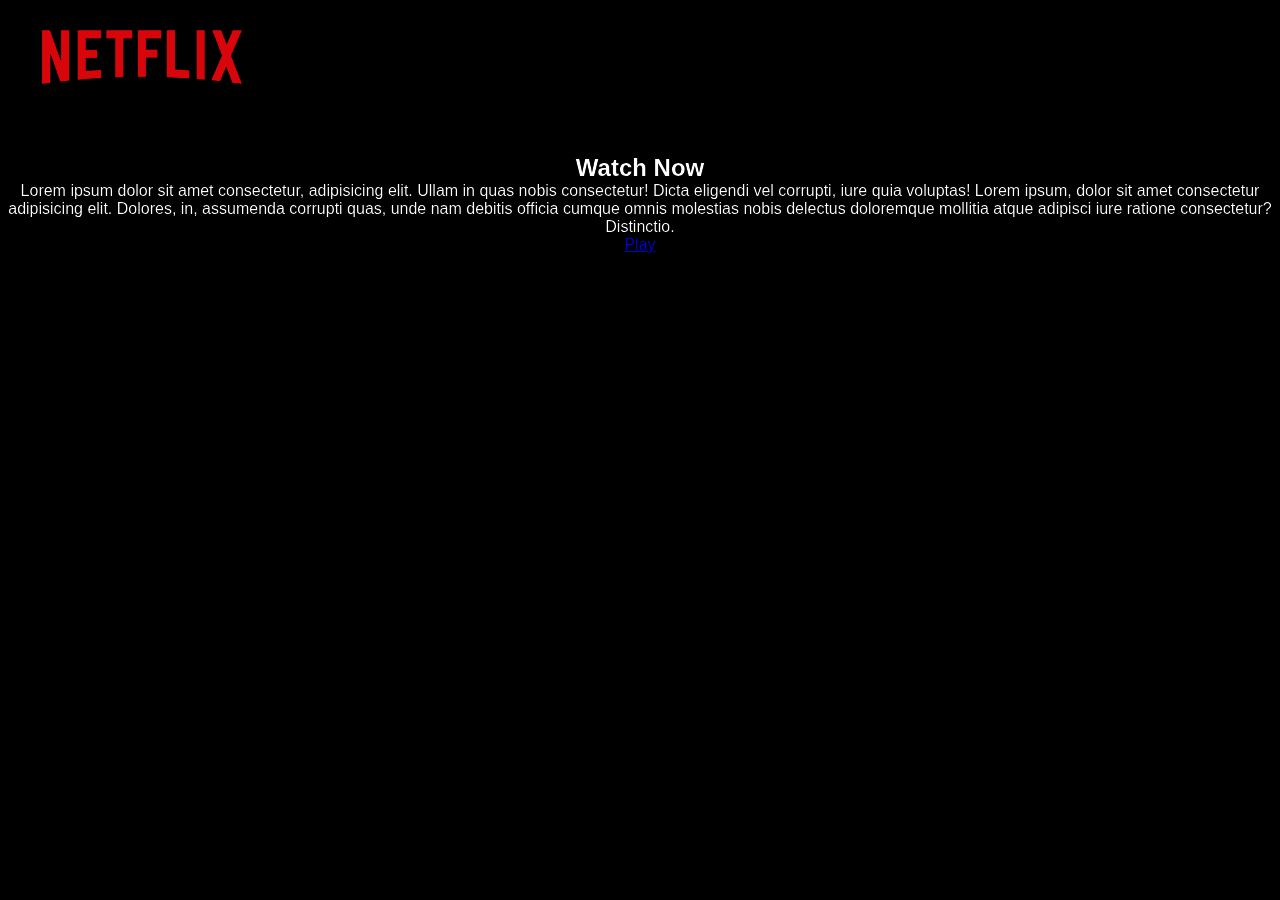
==== browse.html @ e290ffbf "Co-authored-by: Aparna-Tyagi <Aparna-Tyagi@users.noreply.github.com>" ====
<!DOCTYPE html>
<html lang="en">
<head>
    <meta charset="UTF-8">
    <meta http-equiv="X-UA-Compatible" content="IE=edge">
    <meta name="viewport" content="width=device-width, initial-scale=1.0">
    <title>Netflix</title>
    <link rel="stylesheet" href="styles.css">
</head>
<body>
    <section class="video-showcase">
        <div>
            <img class="logo" src="images/logo.png" alt="logo">
        </div>

        <video src="images/movie.mp4" muted loop autoplay></video>

        <div class="overlay"></div>

        <div class="text">
            <h2>Watch Now</h2>
            <p>Lorem ipsum dolor sit amet consectetur, adipisicing elit. Ullam in quas nobis consectetur! Dicta eligendi vel corrupti, iure quia voluptas! Lorem ipsum, dolor sit amet consectetur adipisicing elit. Dolores, in, assumenda corrupti quas, unde nam debitis officia cumque omnis molestias nobis delectus doloremque mollitia atque adipisci iure ratione consectetur? Distinctio.</p>
            <a href="#">Play</a>
        </div>
    </section>

    <script src="index.js"></script>
</body>
</html>
---- styles.css ----
*{
    text-align: center;
    margin: 0;
    padding: 0;
    font-family: Verdana, Geneva, Tahoma, sans-serif;
}

body{
    background-color: black;
    color: white;
}

header{
    background-image: url(images/background.jpg);
    height: 100vh;
}

.overlay{
    position: absolute;
    top: 0;
    left: 0;
    width: 100%;
    height: 100%;
    background: rgba(0, 0, 0, 0.5);
    mix-blend-mode: overlay;
}

.btn{
    background-color: #E50914;
    border: none;
    color: white;
    padding: 8px 18px;
    text-align: center;
    font-size: 16px;
    border-radius: 4px;
    position: flex;
    float: right;
    margin: 30px;
    cursor: pointer;
}

.email-btn{
    background-color: #E50914;
    border: none;
    color: white;
    padding: 8px 18px;
    text-align: center;
    font-size: 16px;
    text-decoration: none;
    height: 36px;
    width: 14rem;
}

.logo{
    position: flex;
    float: left;
    margin: 30px 40px;
    height: 6vh;
}

.showcase{
    position: relative;
    
}

.showcase-content{
    position: absolute;
    z-index: 0;
}


.showcase-content input{
    
    
}

.login-body{
    padding: 60px;
    z-index: 90;
    position: relative;
    max-width: 450px;
    height: 630px;
    margin-left: 37.5%;
    background-color: rgba(0,0,0,0.75);
    border-radius: 10px;
    box-sizing: border-box;
    /* transform: translateX(50%); */
    transform: translateY(18%);
    /* text-align: left; */
}

.login-body h2{
    font-size: 32px;
    color: white;
    margin-top: 0;
    padding-bottom: 10px;
    text-align: left;
}

.login-body input{
    height: 50px;
    width: 100%;
    border-radius: 3px;
    color: white;
    background: #333;
    border: 1px solid #333;
    padding-left: 15px;
    box-sizing: border-box;
    outline: none;
    text-align: left;
}

.input{
    margin-bottom: 25px;

}

.login-body button{
    height: 50px;
    width: 100%;
    color: white;
    background: #e50914;
    border-radius: 3px;
    font-weight: 500;
    font-size: 16px;
    border: 1px solid #e50914;
}

.support{
    display: flex;
    color: #b3b3b3;
    justify-content: space-between;
    font-size: 12px;
}

.support input{
    width: 15px;
    height: 15px;
}

.remember{
    display: flex;
    align-items: center;
}

.remember span{
    margin-right: 10px;
    height: 25px;
}

.login-fb{
    display: flex;
    align-items: center;
    width: 100%;
    color: #737373;
}

.login-fb img{
    width: 20px;
    height: 20px;
}

.login-fb span{
    margin-right: 10px;
    font-size: 13px;
    margin-top: 30px;
}

.login-fb span a{
    text-decoration: none;
    color: #737373;
}

.signup{
    color: #737373;
    font-size: 16px;
    padding: 8px 0 15px 0;
}

.signup a{
    color: white;
    font-size: 16px;
    text-decoration: none;
}

.terms{
    color: #737373;
    font-size: 13px;
}

.terms a{
    text-decoration: none;
    color: #0071eb;
}


footer{
    /* background-color: rgba(0, 0, 0, 0.75); */
    padding-top: 30px;
    color: #737373;
    text-align: left;
    
}

.foot-items{
    position: relative;
    display: inline-block;
    float: left;
    padding: 10vh;
    /* text-align: left; */
}

.foot-items ul li{
    list-style-type: none;
    padding: 10px;
}

.foot-items ul li a{
    text-decoration: none;
    color: #737373;
}
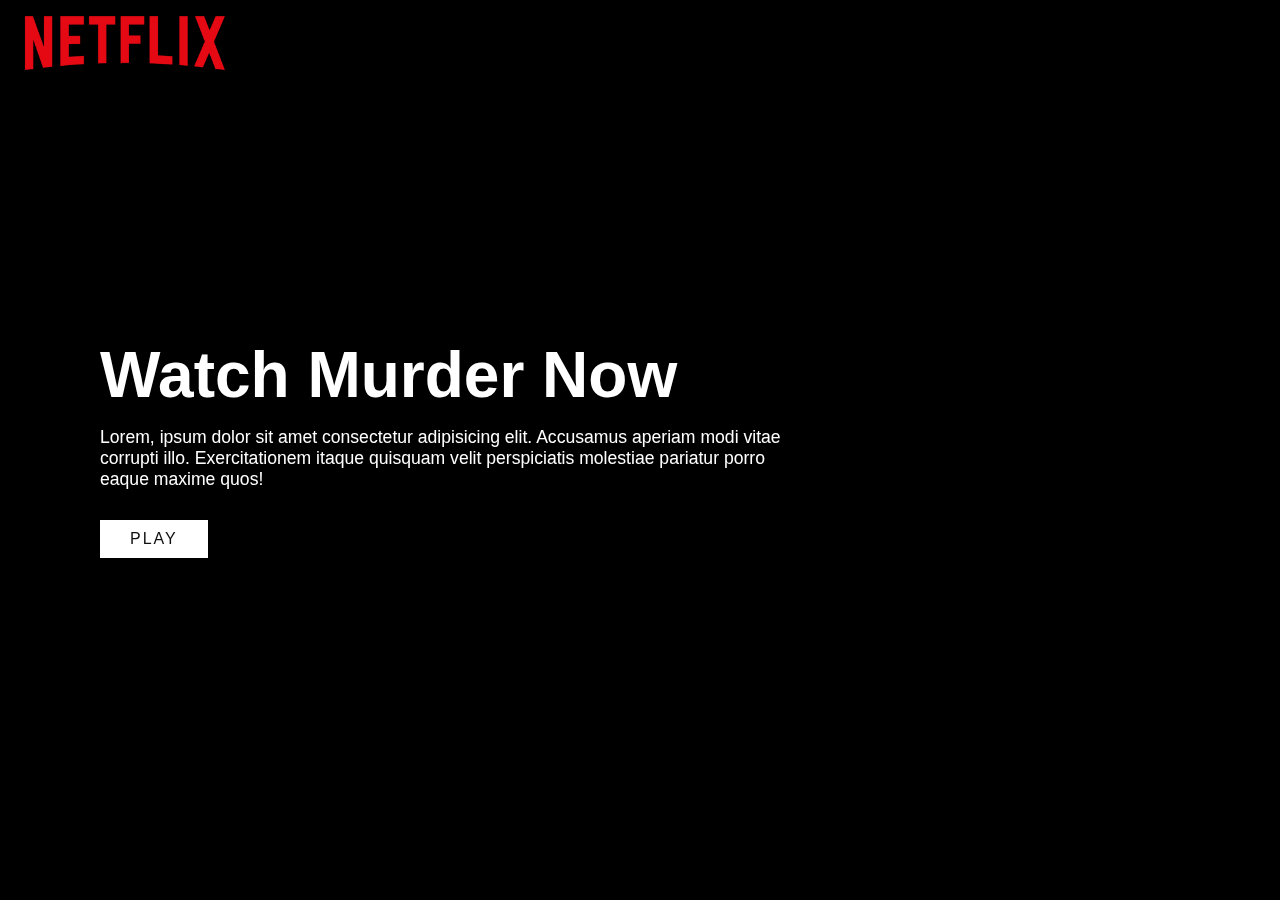
==== commit b2844cd9: "Commit" ====
--- a/browse.html
+++ b/browse.html
@@ -5,21 +5,22 @@
     <meta http-equiv="X-UA-Compatible" content="IE=edge">
     <meta name="viewport" content="width=device-width, initial-scale=1.0">
     <title>Netflix</title>
-    <link rel="stylesheet" href="styles.css">
+    <link rel="stylesheet" href="browse_styles.css">
 </head>
 <body>
-    <section class="video-showcase">
-        <div>
-            <img class="logo" src="images/logo.png" alt="logo">
-        </div>
+    <section class="showcase">
+        <header>
+            <a href="#"><img class="logo" src="images/logo.png" alt="logo"></a>
+            <div class="toggle"></div>
+        </header>
 
         <video src="images/movie.mp4" muted loop autoplay></video>
 
         <div class="overlay"></div>
 
         <div class="text">
-            <h2>Watch Now</h2>
-            <p>Lorem ipsum dolor sit amet consectetur, adipisicing elit. Ullam in quas nobis consectetur! Dicta eligendi vel corrupti, iure quia voluptas! Lorem ipsum, dolor sit amet consectetur adipisicing elit. Dolores, in, assumenda corrupti quas, unde nam debitis officia cumque omnis molestias nobis delectus doloremque mollitia atque adipisci iure ratione consectetur? Distinctio.</p>
+            <h3>Watch Murder Now</h3>
+            <p>Lorem, ipsum dolor sit amet consectetur adipisicing elit. Accusamus aperiam modi vitae corrupti illo. Exercitationem itaque quisquam velit perspiciatis molestiae pariatur porro eaque maxime quos!</p>
             <a href="#">Play</a>
         </div>
     </section>
--- a/browse_styles.css
+++ b/browse_styles.css
@@ -0,0 +1,145 @@
+*{
+    margin: 0;
+    padding: 0;
+    box-sizing: border-box;
+    font-family: 'Poppins', sans-serif;
+  }
+  header
+  {
+    position: absolute;
+    top: 0;
+    left: 0;
+    width: 100%;
+    padding: 40px 100px;
+    z-index: 1000;
+    display: flex;
+    justify-content: space-between;
+    align-items: center;
+  }
+ 
+  .logo{
+    /* position: relative; */
+    float: left;
+    margin: 0px 40px;
+    height: 6vh;
+    z-index: 10;
+    transform: translate(-58%, -50%);
+  }
+  .toggle
+  {
+    position: relative;
+    width: 60px;
+    height: 60px;
+    background: url('images/menu.png');
+    background-repeat: no-repeat;
+    background-size: 30px;
+    background-position: center;
+    cursor: pointer;
+    filter: invert(1);
+  }
+  .toggle.active
+  {
+    background: url('images/menu.png');
+    background-repeat: no-repeat;
+    background-size: 25px;
+    background-position: center;
+    cursor: pointer;
+  }
+  .showcase
+  {
+    position: absolute;
+    right: 0;
+    width: 100%;
+    min-height: 100vh;
+    padding: 100px;
+    display: flex;
+    justify-content: space-between;
+    align-items: center;
+    background: black;
+    transition: 0.5s;
+    z-index: 2;
+  }
+  .showcase.active
+  {
+    right: 300px;
+  }
+  
+  .showcase video
+  {
+    position: absolute;
+    top: 0;
+    left: 0;
+    width: 100%;
+    height: 100%;
+    object-fit: cover;
+    opacity: 0.8;
+  }
+  .overlay
+  {
+    position: absolute;
+    top: 0;
+    left: 0;
+    width: 100%;
+    height: 100%;
+    background: rgba(75, 136, 206, 0.637);
+    mix-blend-mode: overlay;
+  }
+  .text
+  {
+    position: relative;
+    z-index: 10;
+  }
+  
+  .text h3
+  {
+    font-size: 4em;
+    font-weight: 700;
+    color: #fff;
+    line-height: 1em;
+  }
+  .text p
+  {
+    font-size: 1.1em;
+    color: #fff;
+    margin: 20px 0;
+    font-weight: 400;
+    max-width: 700px;
+  }
+  .text a
+  {
+    display: inline-block;
+    font-size: 1em;
+    background: #fff;
+    padding: 10px 30px;
+    text-transform: uppercase;
+    text-decoration: none;
+    font-weight: 500;
+    margin-top: 10px;
+    color: #111;
+    letter-spacing: 2px;
+    transition: 0.2s;
+  }
+  .text a:hover
+  {
+    font-size: 1.2em;
+    /* letter-spacing: 6px; */
+  }
+ 
+
+  
+  @media (max-width: 991px)
+  {
+    .showcase,
+    .showcase header
+    {
+      padding: 40px;
+    }
+    .text h2
+    {
+      font-size: 3em;
+    }
+    .text h3
+    {
+      font-size: 2em;
+    }
+  }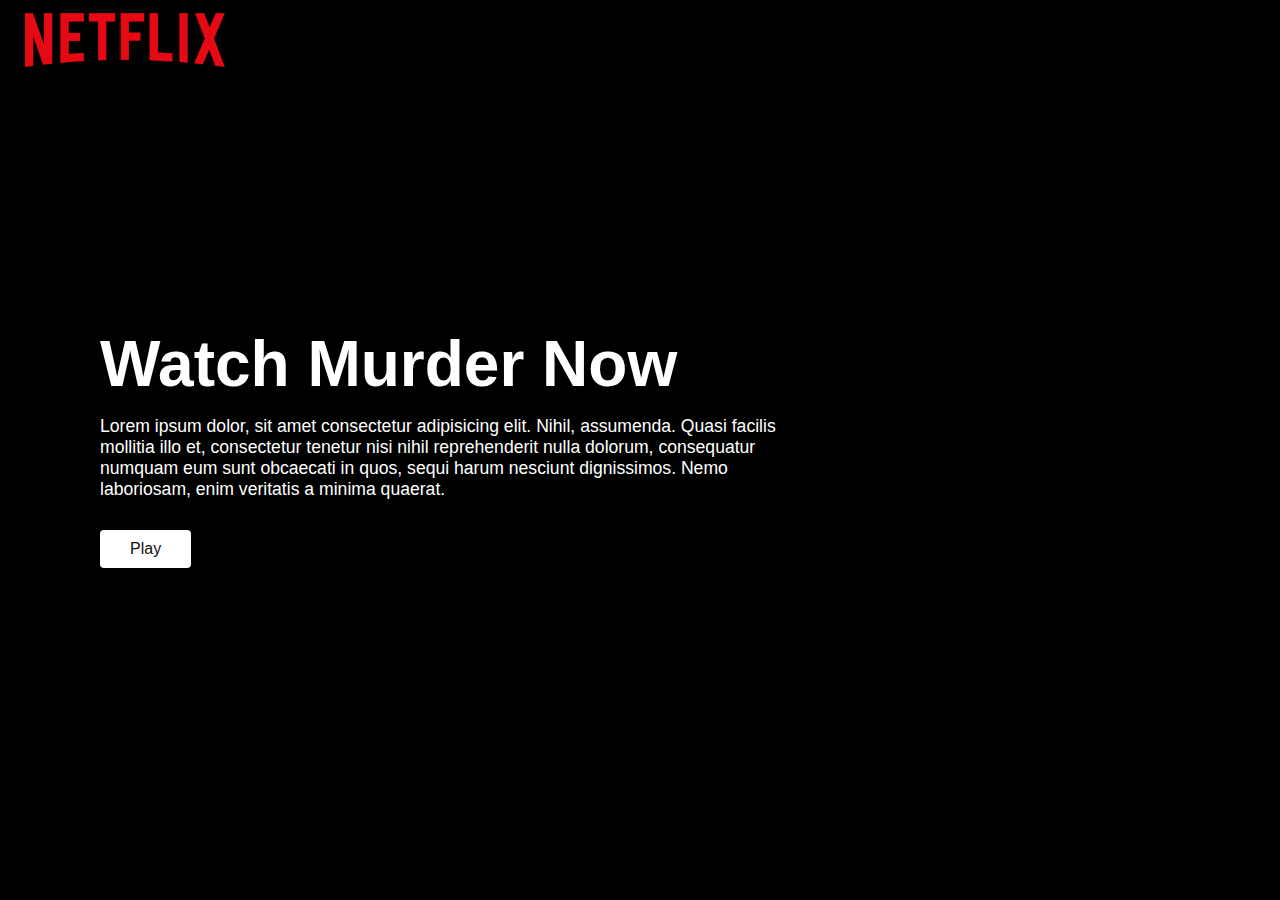
==== commit 0114d05f: "Commit" ====
--- a/browse.html
+++ b/browse.html
@@ -10,21 +10,26 @@
 <body>
     <section class="showcase">
         <header>
-            <a href="#"><img class="logo" src="images/logo.png" alt="logo"></a>
-            <div class="toggle"></div>
+            <a href="index.html"><img class="logo" src="images/logo.png" alt="logo"></a>
         </header>
 
-        <video src="images/movie.mp4" muted loop autoplay></video>
+        <video src="images/movie.mp4" muted autoplay></video>
 
-        <div class="overlay"></div>
+        <!-- <div class="overlay"></div> -->
 
         <div class="text">
             <h3>Watch Murder Now</h3>
-            <p>Lorem, ipsum dolor sit amet consectetur adipisicing elit. Accusamus aperiam modi vitae corrupti illo. Exercitationem itaque quisquam velit perspiciatis molestiae pariatur porro eaque maxime quos!</p>
-            <a href="#">Play</a>
+            <p>Lorem ipsum dolor, sit amet consectetur adipisicing elit. Nihil, assumenda. Quasi facilis mollitia illo et, consectetur tenetur nisi nihil reprehenderit nulla dolorum, consequatur numquam eum sunt obcaecati in quos, sequi harum nesciunt dignissimos. Nemo laboriosam, enim veritatis a minima quaerat.</p>
+            <a class="btn" href="#">Play</a>
+        </div>
+
+        <div class="video-container">
+            <span class="close">X</span>
+            <video src="images/movie.mp4" controls></video>
         </div>
     </section>
 
-    <script src="index.js"></script>
+
+    <script src="browse.js"></script>
 </body>
 </html>--- a/browse_styles.css
+++ b/browse_styles.css
@@ -18,33 +18,13 @@
   }
  
   .logo{
-    /* position: relative; */
     float: left;
     margin: 0px 40px;
     height: 6vh;
     z-index: 10;
     transform: translate(-58%, -50%);
   }
-  .toggle
-  {
-    position: relative;
-    width: 60px;
-    height: 60px;
-    background: url('images/menu.png');
-    background-repeat: no-repeat;
-    background-size: 30px;
-    background-position: center;
-    cursor: pointer;
-    filter: invert(1);
-  }
-  .toggle.active
-  {
-    background: url('images/menu.png');
-    background-repeat: no-repeat;
-    background-size: 25px;
-    background-position: center;
-    cursor: pointer;
-  }
+
   .showcase
   {
     position: absolute;
@@ -105,26 +85,21 @@
     font-weight: 400;
     max-width: 700px;
   }
+
   .text a
   {
     display: inline-block;
     font-size: 1em;
     background: #fff;
     padding: 10px 30px;
-    text-transform: uppercase;
     text-decoration: none;
     font-weight: 500;
     margin-top: 10px;
     color: #111;
-    letter-spacing: 2px;
-    transition: 0.2s;
+    border-radius: 4px;
   }
-  .text a:hover
-  {
-    font-size: 1.2em;
-    /* letter-spacing: 6px; */
-  }
- 
+
+
 
   
   @media (max-width: 991px)
@@ -142,4 +117,52 @@
     {
       font-size: 2em;
     }
-  }+  }
+
+
+
+.video-container{
+  position: fixed;
+  /* top: 0;
+  left: 0; */
+  
+  width: 80%;
+  height: 80%;
+  z-index: 99999;
+  background-color: black;
+  display: flex;
+  justify-content: center;
+  align-items: center;
+  opacity: 0;
+  pointer-events: none;
+  transition: all 0.3s;
+}
+
+
+.video-container .close{
+  position: absolute;
+  top: 5%;
+  right: 25px;
+  font-size: 20px;
+  cursor: pointer;
+  color: white;
+  z-index: 999999;
+}
+
+.video-container video{
+  width: 100%;
+  /* max-width: 500px; */
+  transform: scale(0);
+  box-shadow: 0 20px 20px rgba(0, 0, 0, 0.2);
+  outline: none;
+  transition: all 0.3s;
+}
+
+.video-container.show{
+  pointer-events: all;
+  opacity: 1;
+}
+
+.video-container.show video{
+  transform: scale(1);
+}
